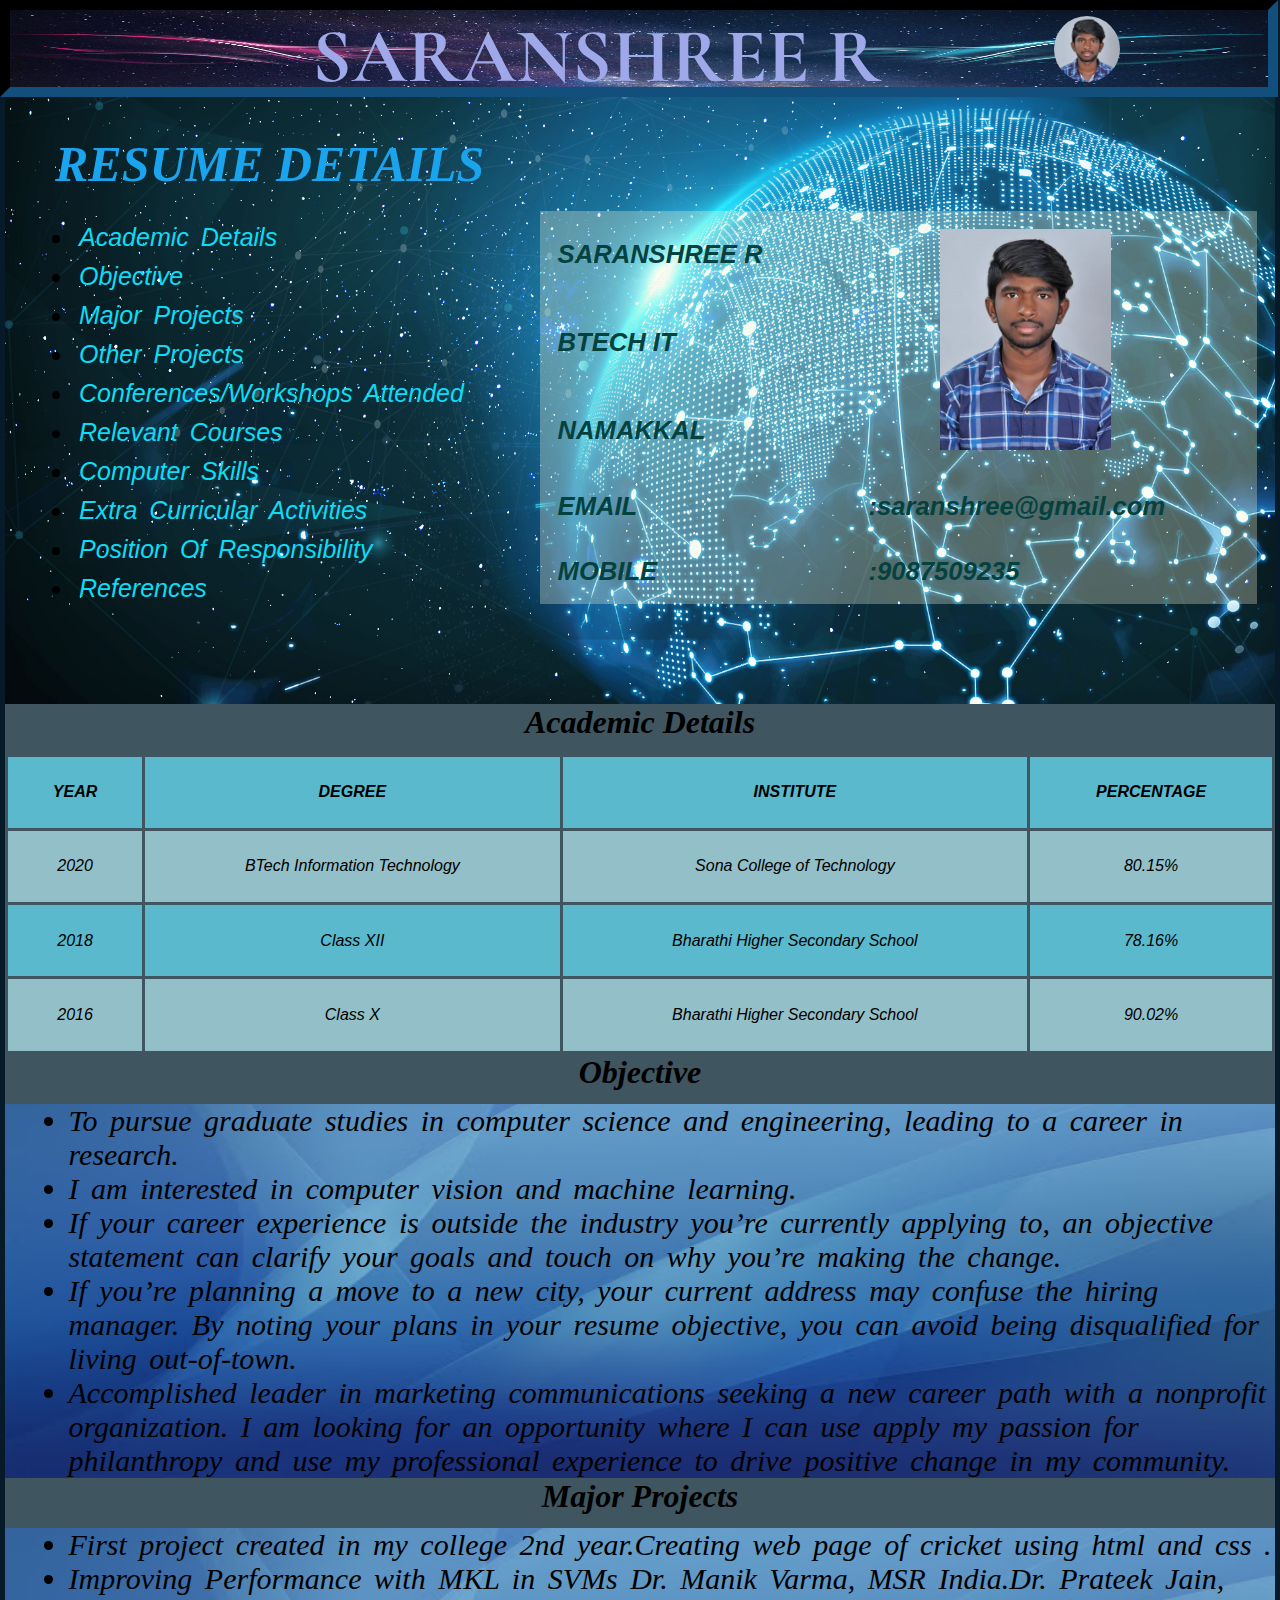
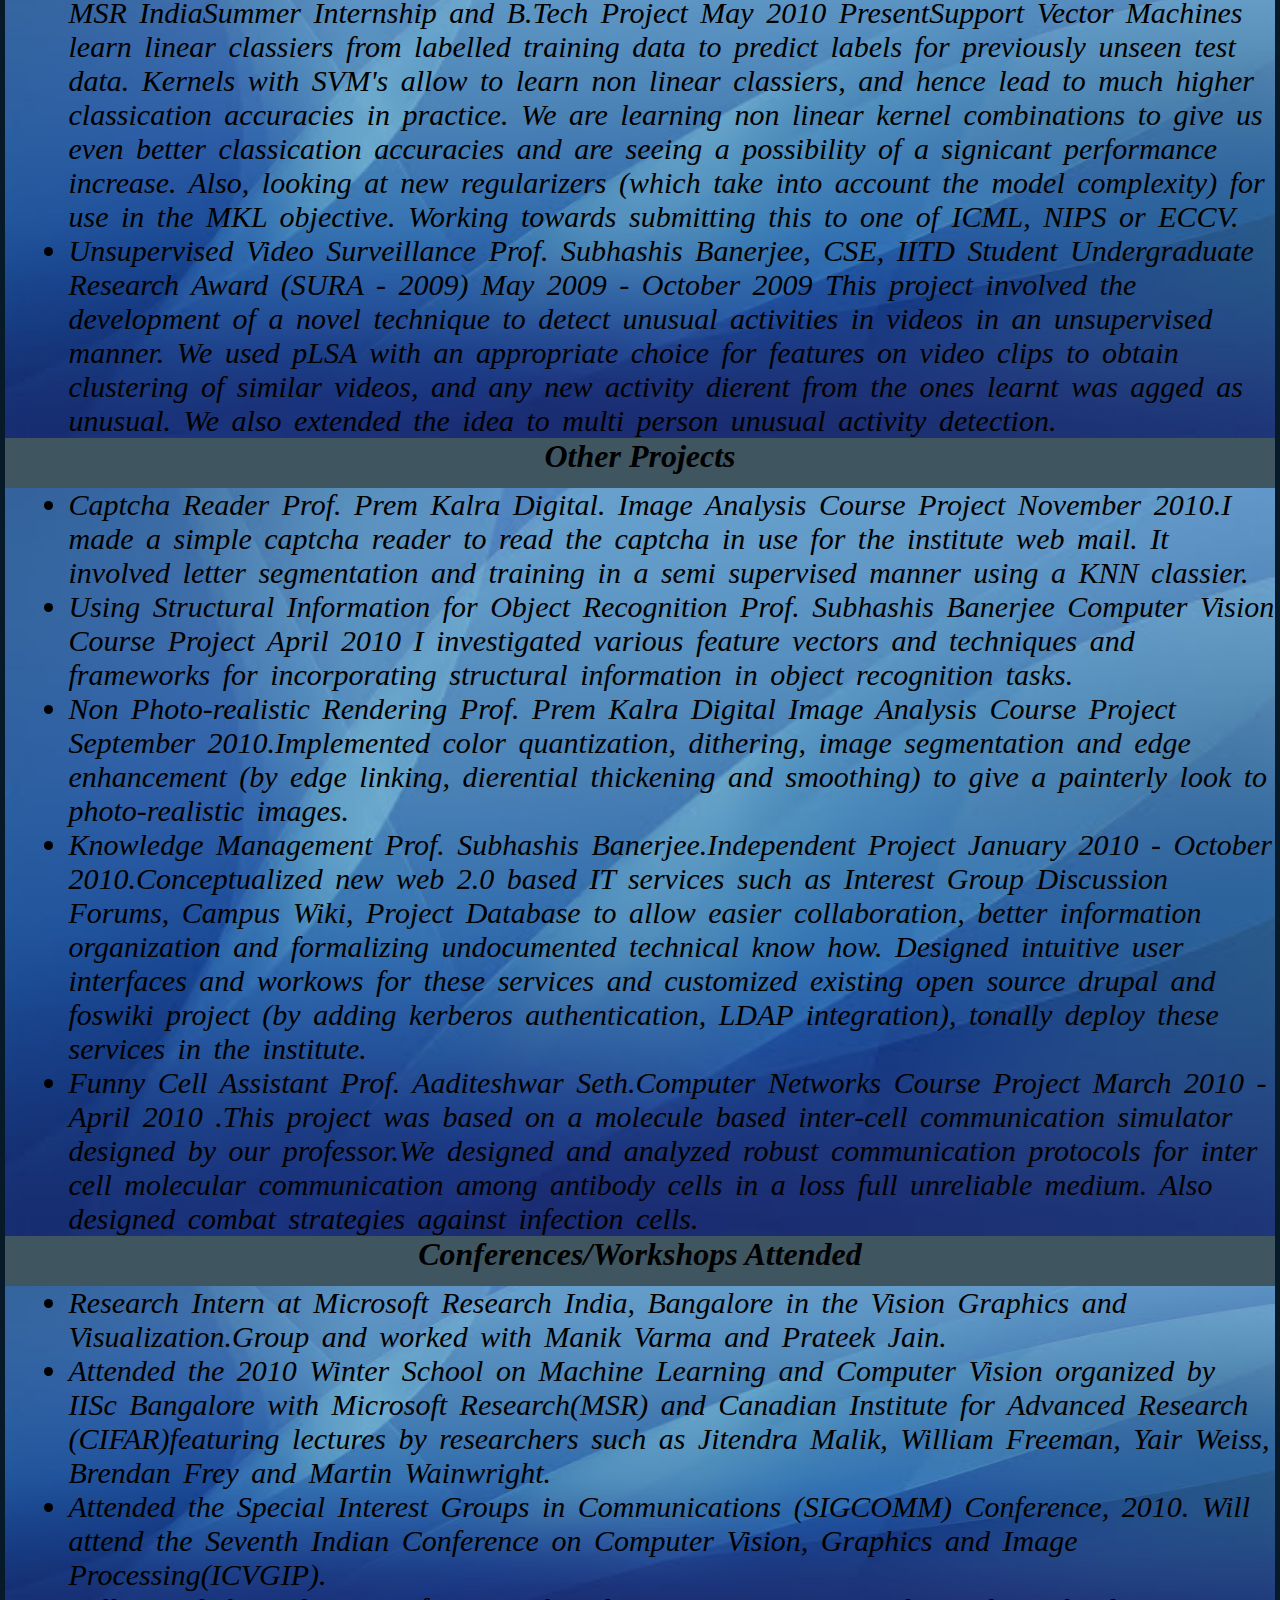
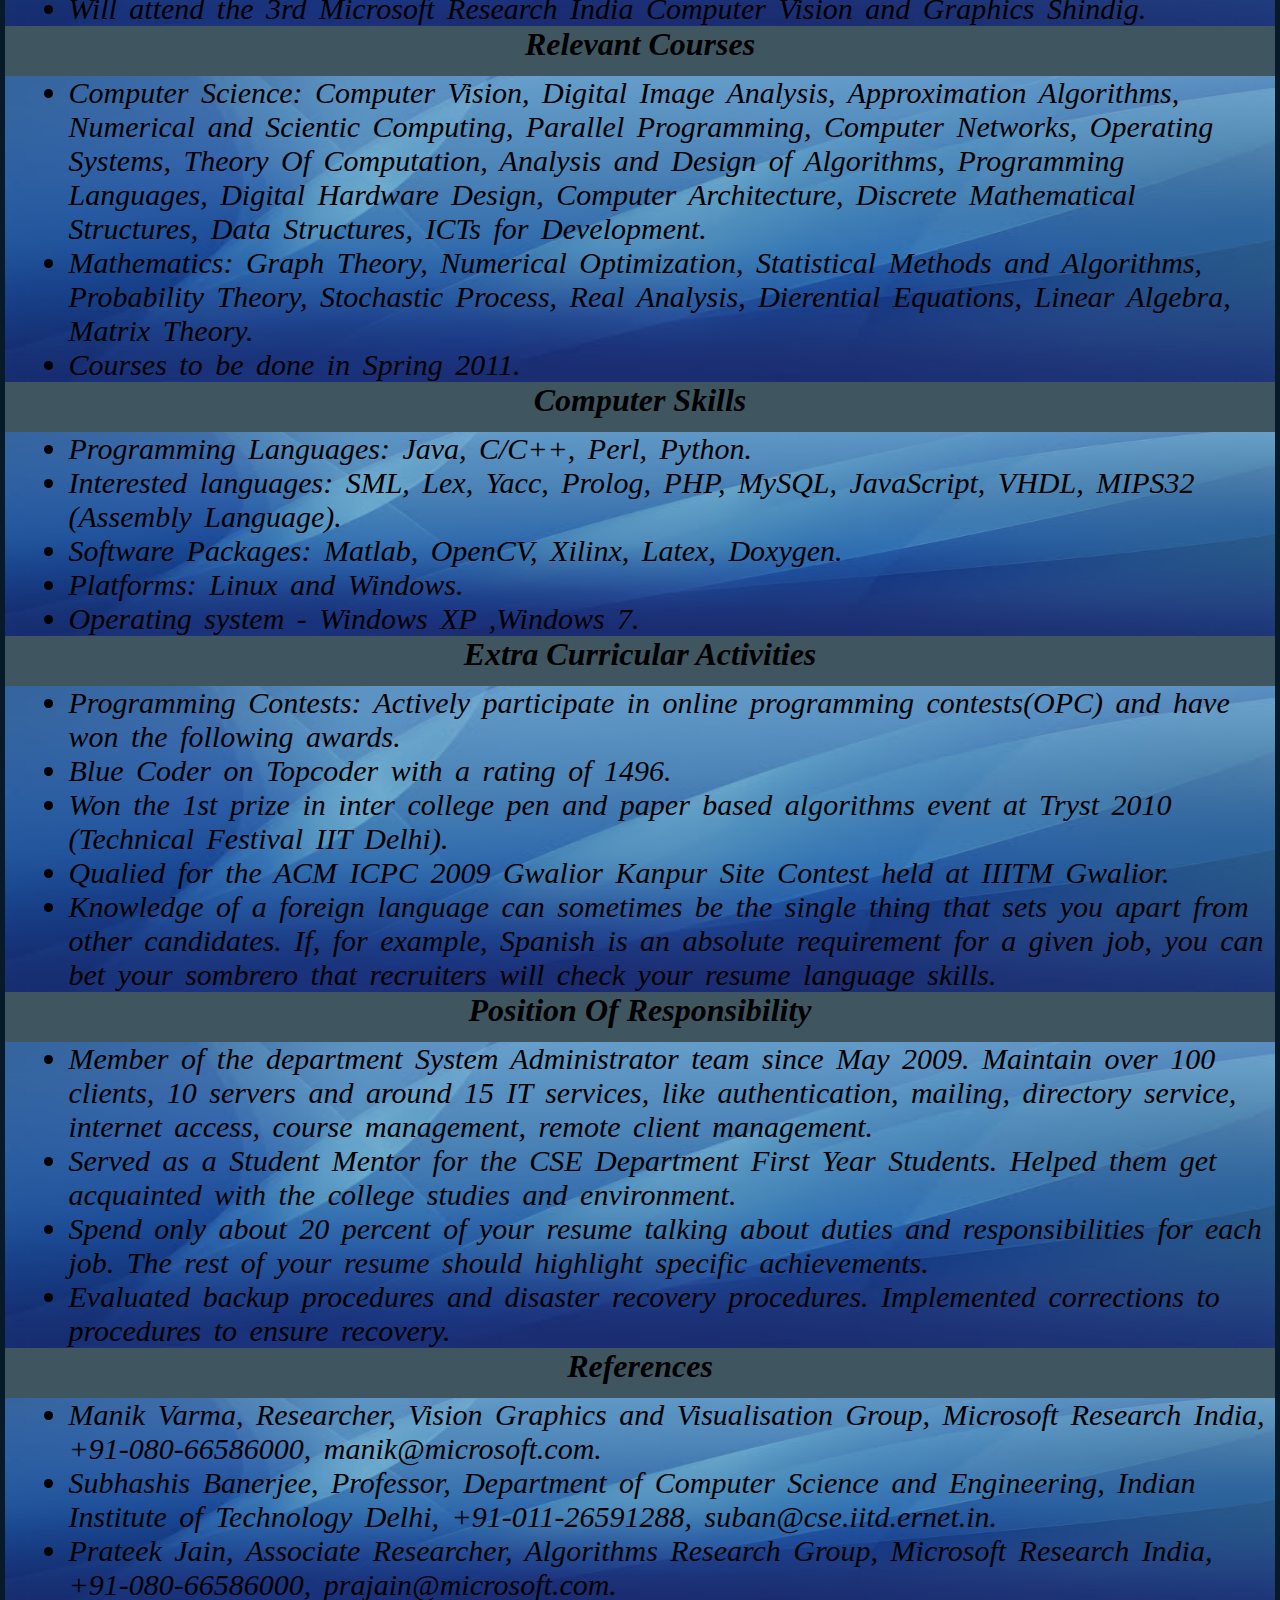
==== detail.html @ c65fa4ec "This my new try." ====
<!DOCTYPE html>
<html>
<head>
	<title>Resume Details</title>
	<meta name="viewport" content="width=device-width, initial-scale=1.0">
	<link rel="icon" href="resume.png">
	<link href="https://fonts.googleapis.com/css2?family=Cormorant+Garamond:ital,wght@1,700&display=swap" rel="stylesheet">
	<link rel="stylesheet" href="styles.css">
 </head>
<body>
	<div class="top">
		<div class="tp">
		<h1 >SARANSHREE R</h1>
		</div>
		<div class="pho" >
		<img class="toop" src="saran.jpg" >
	    </div>
	 </div>

	<div class="content">
		<div class="heading">
			<h1 style="font-size: 50px ;color:#1AA4EE ;">&nbsp;&nbsp;&nbsp;&nbsp;RESUME DETAILS</h1>
			<table >
			<tr>
			<td>
			<div class="head">
			<ul style="font-size: 25px">
				<li style="font-size: 25px;padding:5px"><a href="#academic">Academic Details</a></li>
				<li style="font-size: 25px;padding:5px"><a href="#Objective">Objective</a></li>
				<li style="font-size: 25px;padding:5px"><a href="#Major">Major Projects</a></li>
				<li style="font-size: 25px;padding:5px"><a href="#Other">Other Projects</a></li>
				<li style="font-size: 25px;padding:5px"><a href="#Conferences">Conferences/Workshops Attended</a></li>
				<li style="font-size: 25px;padding:5px"><a href="#Relevant">Relevant Courses</a></li>
				<li style="font-size: 25px;padding:5px"><a href="#Computer">Computer Skills</a></li>
				<li style="font-size: 25px;padding:5px"><a href="#Extra">Extra Curricular Activities</a></li> <a name="academic"></a>
				<li style="font-size: 25px;padding:5px"><a href="#Position">Position Of Responsibility</a></li>
				<li style="font-size: 25px;padding:5px"><a href="#References">References</a></li>
			</ul>
		    </div>
		    </td>
		    <td>
		    <div class="side">
		    	<table style="margin-bottom: 10% ;background-color:#A3E2E7 ;background-color: rgba(248, 247, 216, 0.3); ">
		    		<tr>
		    			<td style="font-size:2vw">SARANSHREE R</td>
		    			<td style="font-size:2vw" rowspan="3"align="center"><img src="saranshree1.jpg" style="height:40%;width:40%"></td>
		    		</tr>
		    		<tr>
		    			<td style="font-size:2vw">BTECH IT</td>
		    		</tr>
		    		<tr>
		    			<td style="font-size:2vw">NAMAKKAL</td>
		    		</tr>
		    		<tr>
		    			<td style="font-size:2vw">EMAIL</td>
		    			<td style="font-size:2vw;text-align="center">&nbsp;&nbsp;&nbsp;&nbsp;&nbsp;&nbsp;&nbsp;&nbsp;:saranshree@gmail.com</td>
		    		</tr>
		    		<tr>
		    			<td style="font-size:2vw">MOBILE</td>
		    			<td style="font-size:2vw;text-align="center">&nbsp;&nbsp;&nbsp;&nbsp;&nbsp;&nbsp;&nbsp;&nbsp;:9087509235</td>
		    		</tr>
		    		
		    	</table>
		    </div>
			</td>
		    </tr>
		    </table>
		 </div>

		<div class="det">
			<div style="width:100%;height:50px;background-color:#3F5560">
				<h1><center>Academic Details</center></h1>
			</div>
			<table style=" text-align: center;height: 300px">
				<tr>
					<th>YEAR</th>
					<th>DEGREE</th>
					<th>INSTITUTE</th>
					<th>PERCENTAGE</th>
				</tr>
				<tr>
					<td>2020</td>
					<td>BTech Information Technology</td>
					<td>Sona College of Technology</td>
					<td>80.15%</td>
				</tr>
				<tr>
					<td>2018</td>
					<td>Class XII</td>
					<td>Bharathi Higher Secondary School</td>
					<td>78.16%</td>
				</tr>
				<tr>
					<td>2016</td>
					<td>Class X</td>
					<td>Bharathi Higher Secondary School</td>
					<td>90.02%</td>
				</tr><a name="Objective"></a>
			</table>
		 </div>

		<div class="obj">
			<div style="width:100%;height:50px;background-color:#3F5560"> 
				<h1><center>Objective</center></h1>
				</div>
				<p>
					<ul>
					<li>To pursue graduate studies in computer science and engineering, leading to a career in research.</li>
					 <li>I am interested in computer vision and machine learning.</li>
					 <li> If your career experience is outside the industry you’re currently applying to, an objective statement can clarify your goals and touch on why you’re making the change.</li><a name="Major"></a>
					 <li> If you’re planning a move to a new city, your current address may confuse the hiring manager. By noting your plans in your resume objective, you can avoid being disqualified for living out-of-town.</li>
					 <li>Accomplished leader in marketing communications seeking a new career path with a nonprofit organization. I am looking for an opportunity where I can use apply my passion for philanthropy and use my professional experience to drive positive change in my community.</li>
				</ul>
				</p>
		 </div>

		<div class="major">
			<div style="width:100%;height:50px;background-color:#3F5560">
				<h1><center>Major Projects</center></h1>
				</div>
				<p>
					<ul>
					<li>
						First project created in my college 2nd year.Creating web page of cricket using html and css .
					</li>
					<li>
					Improving Performance with MKL in SVMs Dr. Manik Varma, MSR India.Dr. Prateek Jain, MSR IndiaSummer Internship and B.Tech Project May 2010 PresentSupport Vector Machines learn linear classiers from labelled training data to predict labels for previously unseen test data. Kernels with SVM's allow to learn non linear classiers, and hence lead to much higher classication accuracies in practice. We are learning non linear kernel combinations to give us even better classication accuracies and are seeing a possibility of a signicant performance increase. Also, looking at new regularizers (which take into account the model complexity) for use in the MKL objective. Working towards submitting this to one of ICML, NIPS or ECCV.
				    </li><a name="Other"></a>
				    <li>
					Unsupervised Video Surveillance Prof. Subhashis Banerjee, CSE, IITD Student Undergraduate Research Award (SURA - 2009)	May 2009 - October 2009 This project involved the development of a novel technique to detect unusual activities in videos in an unsupervised manner. We used pLSA with an appropriate choice for features on video clips to obtain clustering of similar videos, and any new activity dierent from the ones learnt was agged as unusual. We also extended the idea to multi person unusual activity detection.
					</li>
				</ul>
				</p>
		 </div>

		<div class="other">
			<div style="width:100%;height:50px;background-color:#3F5560">
				<h1><center>Other Projects</center></h1>
			</div>
				<ul>
					<li>Captcha Reader Prof. Prem Kalra Digital. Image Analysis Course Project November 2010.I made a simple captcha reader to read the captcha in use for the institute web mail. It involved letter segmentation and training in a semi supervised manner using a KNN classier.
					</li>
					<li>Using Structural Information for Object Recognition Prof. Subhashis Banerjee Computer Vision Course Project April 2010 I investigated various feature vectors and techniques and frameworks for incorporating structural information in object recognition tasks.
					</li>
					<li>Non Photo-realistic Rendering Prof. Prem Kalra Digital Image Analysis Course Project September 2010.Implemented color quantization, dithering, image segmentation and edge enhancement (by edge linking, dierential thickening and smoothing) to give a painterly look to photo-realistic images.
					</li>
					<li>Knowledge Management Prof. Subhashis Banerjee.Independent Project January 2010 - October 2010.Conceptualized new web 2.0 based IT services such as Interest Group Discussion Forums, Campus Wiki, Project Database to allow easier collaboration, better information organization and formalizing undocumented technical know how. Designed intuitive user interfaces and workows for these services and customized existing open source drupal and foswiki project (by adding kerberos authentication, LDAP integration), tonally deploy these services in the institute.
					</li><a name="Conferences"></a>
					<li>Funny Cell Assistant Prof. Aaditeshwar Seth.Computer Networks Course Project March 2010 - April 2010 .This project was based on a molecule based inter-cell communication simulator designed by our professor.We designed and analyzed robust communication protocols for inter cell molecular communication among antibody cells in a loss full unreliable medium. Also designed combat strategies against infection cells.
					</li>
				</ul>
		 </div>

		<div class="conferences">
			<div style="width:100%;height:50px;background-color:#3F5560">
				<h1><center>Conferences/Workshops Attended</center></h1>
			</div>
			<ul>
				<li>
					Research Intern at Microsoft Research India, Bangalore in the Vision Graphics and Visualization.Group and worked with Manik Varma and Prateek Jain.
				</li><a name="Relevant"></a>
				<li> Attended the 2010 Winter School on Machine Learning and Computer Vision organized by IISc Bangalore with Microsoft Research(MSR) and Canadian Institute for Advanced Research (CIFAR)featuring lectures by researchers such as Jitendra Malik, William Freeman, Yair Weiss, Brendan Frey and Martin Wainwright.
				</li>
				<li> Attended the Special Interest Groups in Communications (SIGCOMM) Conference, 2010. Will attend the Seventh Indian Conference on Computer Vision, Graphics and Image Processing(ICVGIP).
				</li>
				<li> Will attend the 3rd Microsoft Research India Computer Vision and Graphics Shindig.
				</li>
			</ul>
		 </div>

		<div class="relevant">
			<div style="width:100%;height:50px;background-color:#3F5560">
				<h1><center>Relevant Courses</center></h1>
			</div>
			<ul>
				<li>
					Computer Science: Computer Vision, Digital Image Analysis, Approximation Algorithms, Numerical and Scientic Computing, Parallel Programming, Computer Networks, Operating Systems, Theory Of Computation, Analysis and Design of Algorithms, Programming Languages, Digital Hardware Design, Computer Architecture, Discrete Mathematical Structures, Data Structures, ICTs for Development.
				</li><a name="Computer"></a>
				<li> Mathematics: Graph Theory, Numerical Optimization, Statistical Methods and Algorithms, Probability Theory, Stochastic Process, Real Analysis, Dierential Equations, Linear Algebra, Matrix Theory.
				</li>
				<li>
					Courses to be done in Spring 2011.
				</li>
			</ul>

		 </div>

		<div class="computer">
			<div style="width:100%;height:50px;background-color:#3F5560">
				<h1><center>Computer Skills</center></h1>
			</div>
			<ul>
				<li>Programming Languages: Java, C/C++, Perl, Python.</li><a name="Extra"></a>
				<li>Interested languages: SML, Lex, Yacc, Prolog, PHP, MySQL, JavaScript, VHDL, MIPS32 (Assembly Language).</li>
				<li>Software Packages: Matlab, OpenCV, Xilinx, Latex, Doxygen.</li>
				<li>Platforms: Linux and Windows.
				</li>
				<li>Operating system - Windows XP ,Windows 7.</li>
			</ul>
		 </div>

		<div class="extra">
			<div style="width:100%;height:50px;background-color:#3F5560">
				<h1><center>Extra Curricular Activities</center></h1>
			</div>
			<ul>
				<li>Programming Contests: Actively participate in online programming contests(OPC) and have won the following awards.</li>
   				<li> Blue Coder on Topcoder with a rating of 1496.</li>
				<li> Won the 1st prize in inter college pen and paper based algorithms event at Tryst 2010 (Technical
				Festival IIT Delhi).</li><a name="Position"></a>
				<li> Qualied for the ACM ICPC 2009 Gwalior Kanpur Site Contest held at IIITM Gwalior.
				</li>
				<li>Knowledge of a foreign language can sometimes be the single thing that sets you apart from other candidates. If, for example, Spanish is an absolute requirement for a given job, you can bet your sombrero that recruiters will check your resume language skills. </li>
			</ul>
		 </div>

		<div class="position">
			<div style="width:100%;height:50px;background-color:#3F5560">
				<h1><center>Position Of Responsibility</center></h1>
			</div>
			<ul>
				<li>Member of the department System Administrator team since May 2009. Maintain over 100 clients, 10 servers and around 15 IT services, like authentication, mailing, directory service, internet access, course management, remote client management.</li>
				<li> Served as a Student Mentor for the CSE Department First Year Students. Helped them get acquainted
				with the college studies and environment.
				</li>
				<li>Spend only about 20 percent of your resume talking about duties and responsibilities for each job. The rest of your resume should highlight specific achievements.
				</li>
				<li>Evaluated backup procedures and disaster recovery procedures. Implemented corrections to procedures to ensure recovery.</li>
			</ul>
		 </div>

		<div class="reference"><a name="References"></a>
			<div style="width:100%;height:50px;background-color:#3F5560">
				<h1><center>References</center></h1>
			</div>
			<ul>
				<li>Manik Varma, Researcher, Vision Graphics and Visualisation Group, Microsoft Research India, +91-080-66586000, manik@microsoft.com.</li>
				<li> Subhashis Banerjee, Professor, Department of Computer Science and Engineering, Indian Institute of Technology Delhi, +91-011-26591288, suban@cse.iitd.ernet.in.</li>
				<li> Prateek Jain, Associate Researcher, Algorithms Research Group, Microsoft Research India, +91-080-66586000, prajain@microsoft.com.
				</li>
			</ul>
		 </div>

	 </div>
</body>
</html>
---- styles.css ----
*{
	margin:0px;
	padding:0px;
}

.top{
	width:98.3%;
	height:6vw;
	border:solid 10px #061A29;
	background-color:#595540;
	position: fixed;
	border-style:inset;
	background-image:url('pg1.jpg');
	background-size: 100% 100%;
}

.toop{
	height:100%;
	width:75%;
	border-radius:50%;
}

.pho{
	float:right;
	width:7%;
	margin-right:10%;
	margin-top:0.5%;
}

.tp{
	color:#9FA8E8 ;
	float:left;
	width:55%;
	font-size: 3vw;
	font-family: 'Cormorant Garamond', serif;
	margin-left:24%;
	text-align: left;
	padding-left:;
}

.side{
	color:#04423F ;
	font-weight: bold;
	font-style: italic;
}

a{
	text-decoration: none;
	color: #0BDDF6 ;
}

table {
  font-family: arial, sans-serif;
  width: 100%;
  border-collapse:collapse
}

td,th {
	
  padding: 18px;
  border-collapse:collapse
}

tr:nth-child(even) {
  
}

p{
	font-size:20px;
}

li{
	font-size:30px;
	margin-left: 5%;
	word-spacing: 5px;
}

.content{
	font-style: italic;
	border:solid 5px #061A29;
}

.heading{
	padding-top:10.15vw;
	width:100%;
	background-image:url('bg7.jpg');
	background-size:100% 100%;
	border:solid 0px #F9FAFA ;
	padding-bottom: 10px;
}



.head{
	padding: 30px;
	padding-bottom: 60px;
	padding-top: 0px;
}

.head li:hover {
	color:#1AEE5B ;
}

.head a:hover{
	color: #1AEE5B ;
}



.det table {
	background: #5AB9CC;
  font-family: arial, sans-serif;
  width: 100%;
  border-collapse:collapse;
  padding: 10px;
}

.det td,th {
  border: 3px solid #3F5560;
  text-align: center;
  padding: 18px;
  border-collapse:collapse
}

.det tr:nth-child(even) {
  background:#93BFC8 ;
}

.det{
	width:100%;
	border:solid 0px #F9FAFA ;
	background-image: url('pg2.jpg');
	background-size: 100% 100%;
}

.obj{
	width:100%;
	border:solid 0px #F9FAFA ;
	background-image: url('pg2.jpg');
	background-size: 100% 100%;
}

.major{
	width:100%;
	border:solid 0px #F9FAFA ;
	background-image: url('pg2.jpg');
	background-size: 100% 100%;
}

.other{
	width:100%;
	border:solid 0px #F9FAFA ;
	background-image: url('pg2.jpg');
	background-size: 100% 100%;
}

.conferences{
	width:100%;
	border:solid 0px #F9FAFA ;
	background-image: url('pg2.jpg');
	background-size: 100% 100%;	
}

.relevant{
	width:100%;
	border:solid 0px #F9FAFA ;
	background-image: url('pg2.jpg');
	background-size: 100% 100%;	
}

.computer{
	width:100%;
	border:solid 0px #F9FAFA ;
	background-image: url('pg2.jpg');
	background-size: 100% 100%;	
}

.extra{
	width:100%;
	border:solid 0px #F9FAFA ;
	background-image: url('pg2.jpg');
	background-size: 100% 100%;	
}

.position{
	width:100%;
	border:solid 0px #F9FAFA ;
	background-image: url('pg2.jpg');
	background-size: 100% 100%;	
}

.reference{
	width:100%;
	border:solid 0px #F9FAFA ;
	background-image: url('pg2.jpg');
	background-size: 100% 100%;	
}
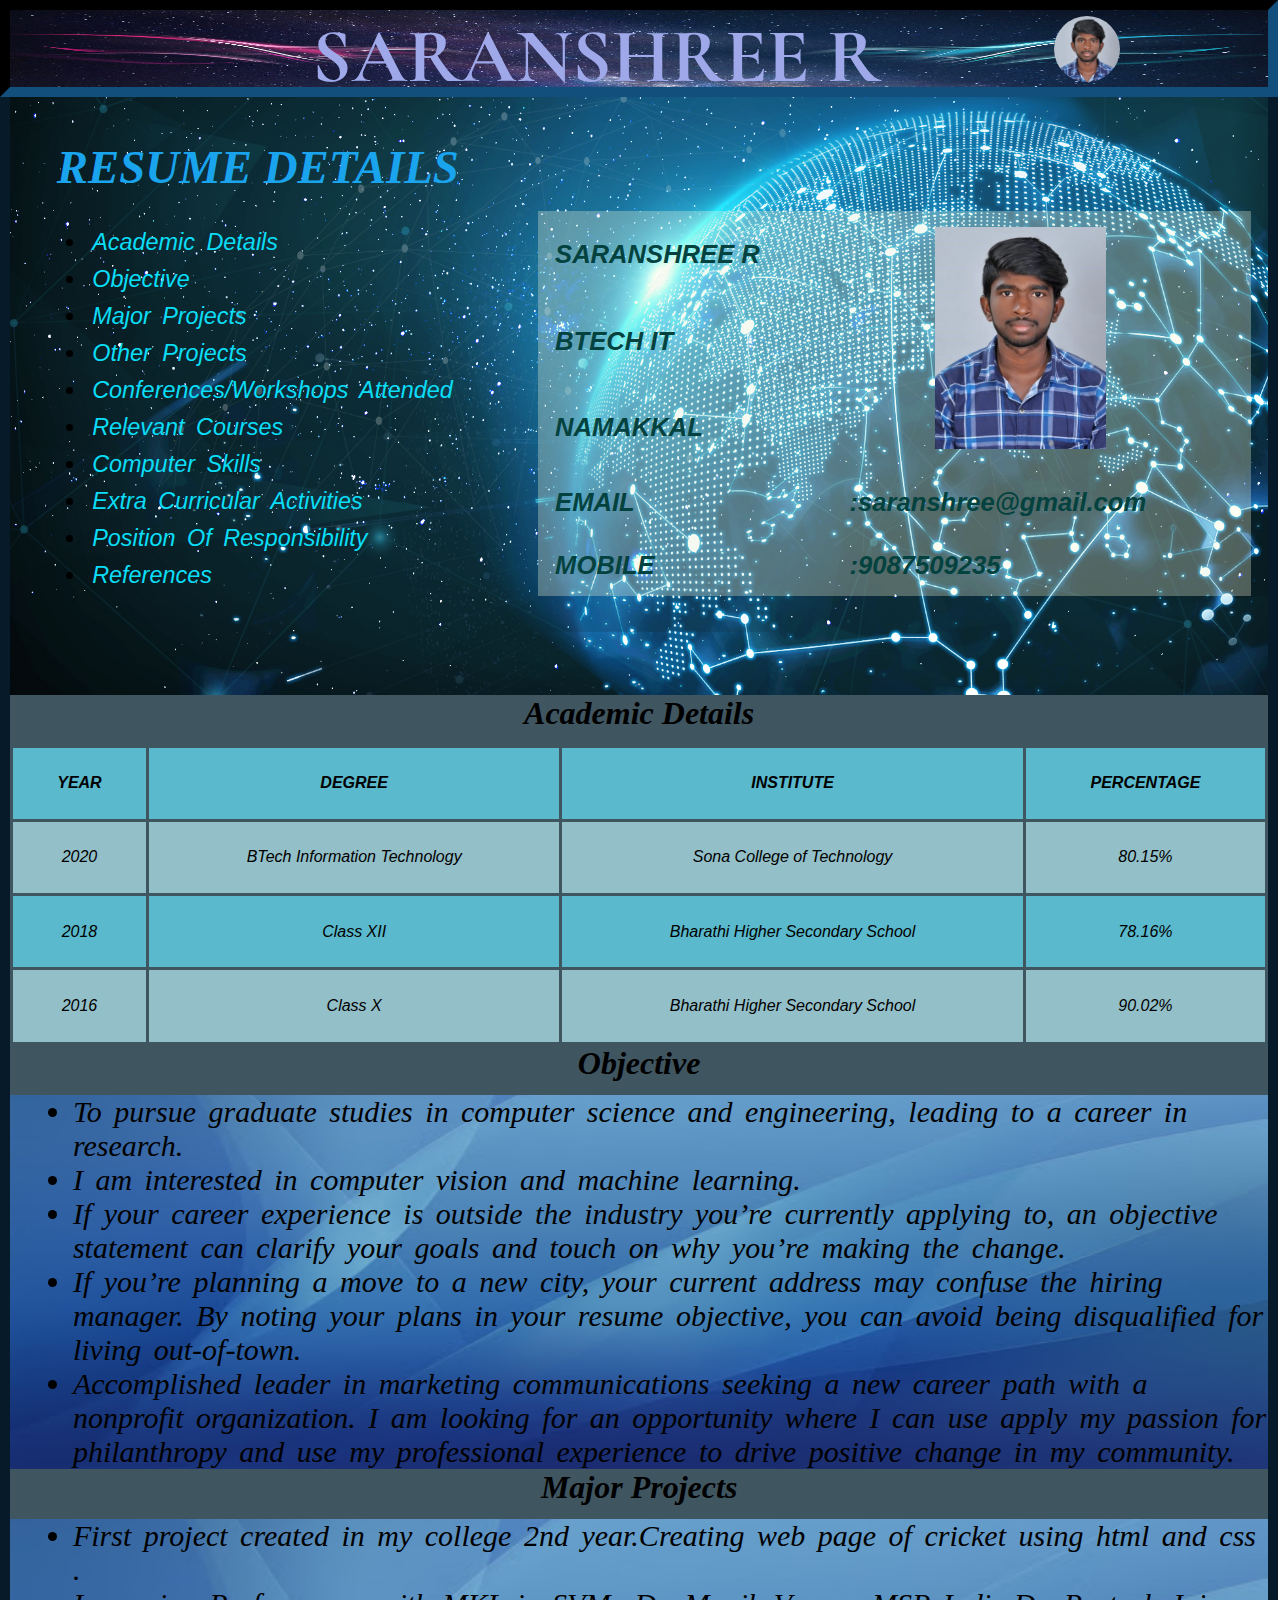
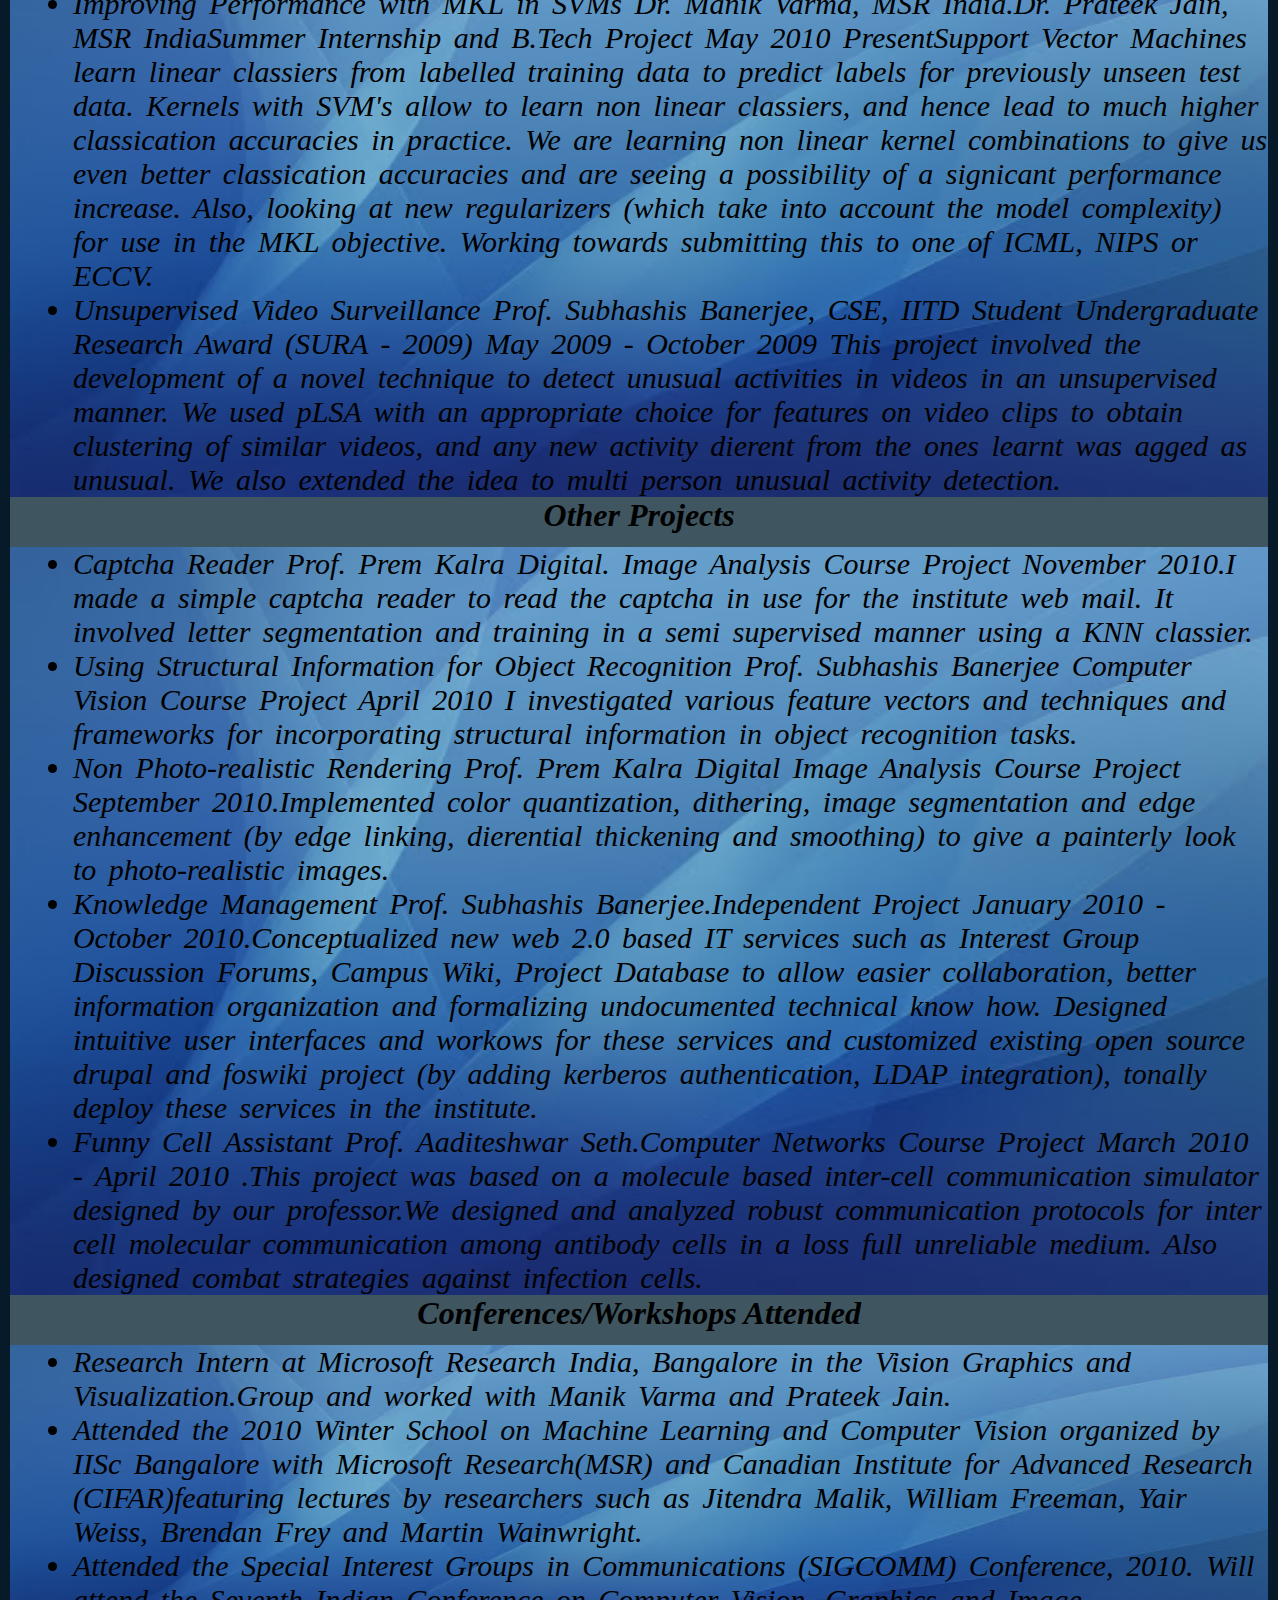
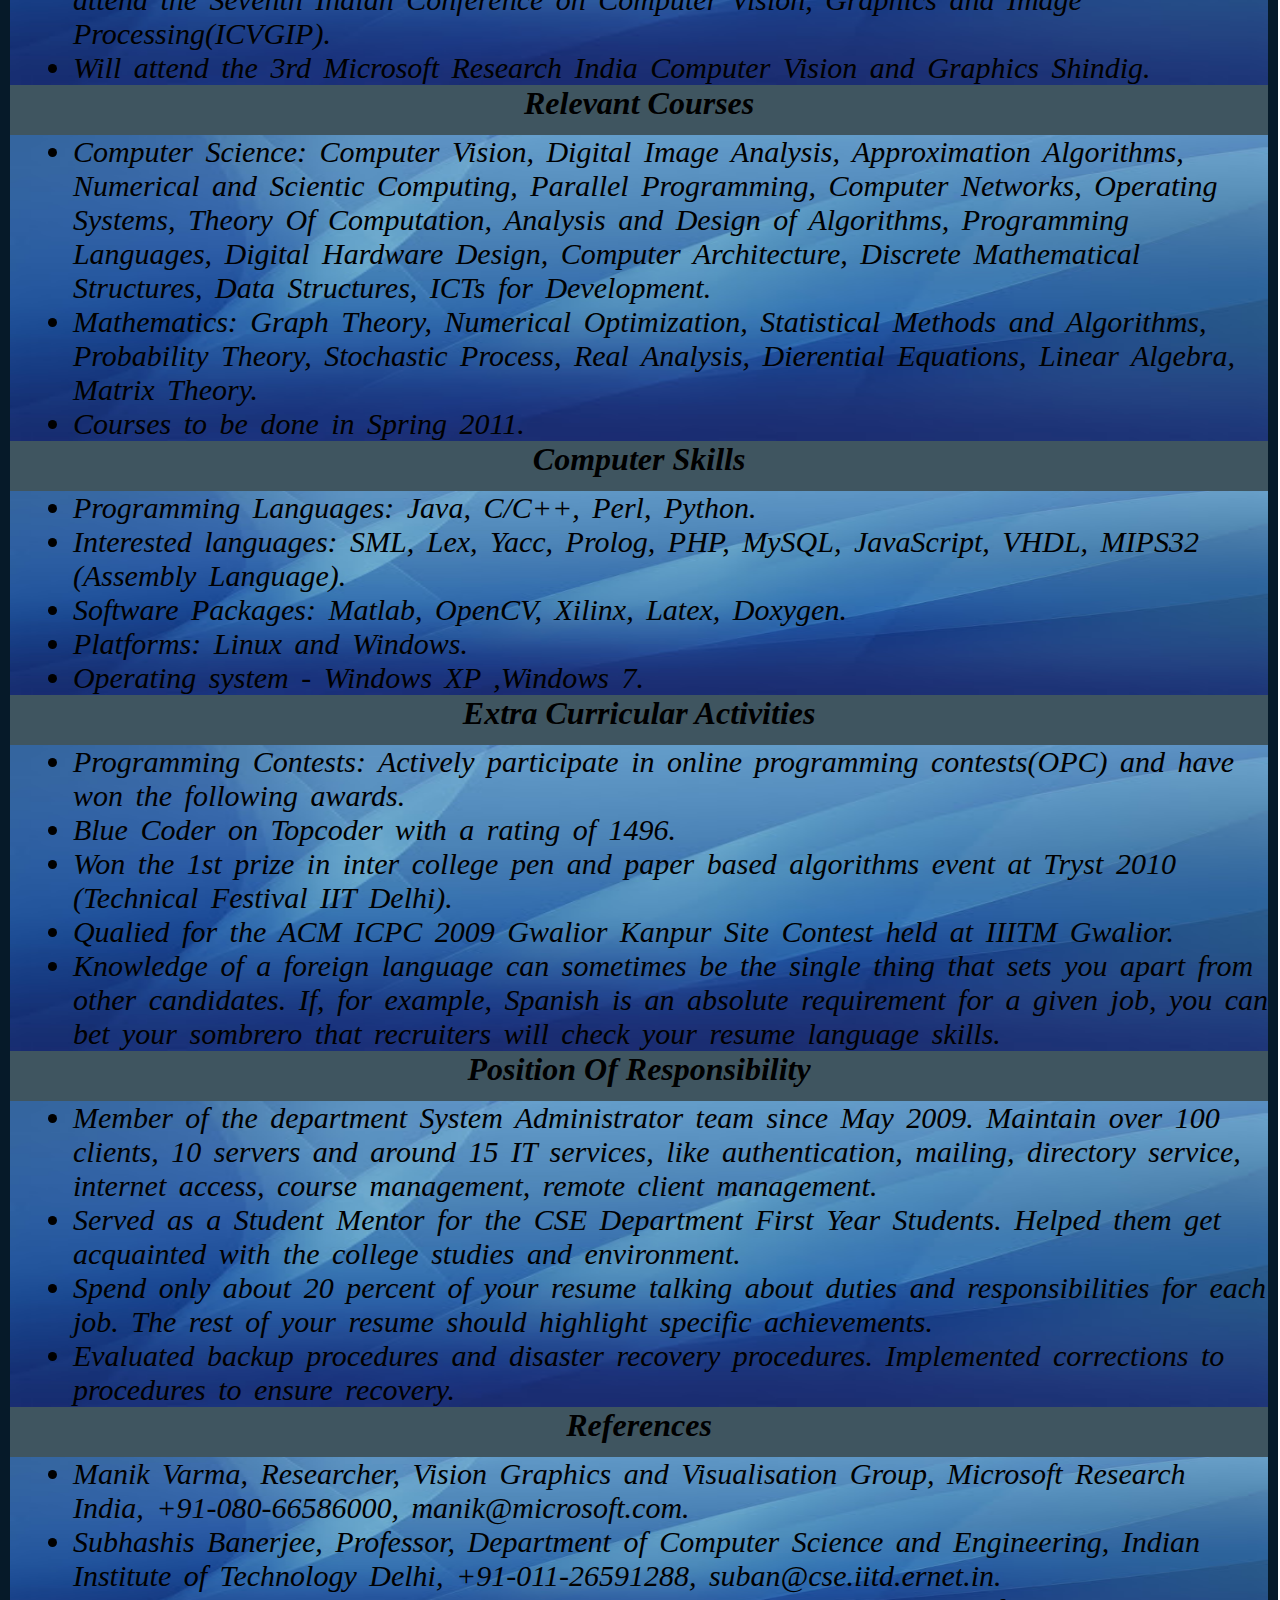
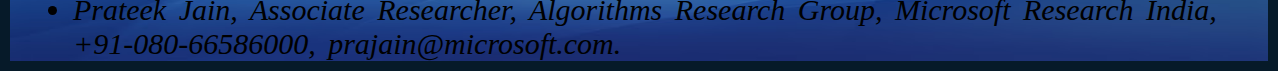
==== commit 4fb89687: "Update detail.html" ====
--- a/detail.html
+++ b/detail.html
@@ -19,22 +19,22 @@
 
 	<div class="content">
 		<div class="heading">
-			<h1 style="font-size: 50px ;color:#1AA4EE ;">&nbsp;&nbsp;&nbsp;&nbsp;RESUME DETAILS</h1>
+			<h1 style="font-size: 3.66vw ;color:#1AA4EE ;">&nbsp;&nbsp;&nbsp;&nbsp;RESUME DETAILS</h1>
 			<table >
 			<tr>
 			<td>
 			<div class="head">
-			<ul style="font-size: 25px">
-				<li style="font-size: 25px;padding:5px"><a href="#academic">Academic Details</a></li>
-				<li style="font-size: 25px;padding:5px"><a href="#Objective">Objective</a></li>
-				<li style="font-size: 25px;padding:5px"><a href="#Major">Major Projects</a></li>
-				<li style="font-size: 25px;padding:5px"><a href="#Other">Other Projects</a></li>
-				<li style="font-size: 25px;padding:5px"><a href="#Conferences">Conferences/Workshops Attended</a></li>
-				<li style="font-size: 25px;padding:5px"><a href="#Relevant">Relevant Courses</a></li>
-				<li style="font-size: 25px;padding:5px"><a href="#Computer">Computer Skills</a></li>
-				<li style="font-size: 25px;padding:5px"><a href="#Extra">Extra Curricular Activities</a></li> <a name="academic"></a>
-				<li style="font-size: 25px;padding:5px"><a href="#Position">Position Of Responsibility</a></li>
-				<li style="font-size: 25px;padding:5px"><a href="#References">References</a></li>
+			<ul >
+				<li style="font-size:1.83vw;padding:5px"><a href="#academic">Academic Details</a></li>
+				<li style="font-size:1.83vw;padding:5px"><a href="#Objective">Objective</a></li>
+				<li style="font-size:1.83vw;padding:5px"><a href="#Major">Major Projects</a></li>
+				<li style="font-size:1.83vw;padding:5px"><a href="#Other">Other Projects</a></li>
+				<li style="font-size:1.83vw;padding:5px"><a href="#Conferences">Conferences/Workshops Attended</a></li>
+				<li style="font-size:1.83vw;padding:5px"><a href="#Relevant">Relevant Courses</a></li>
+				<li style="font-size:1.83vw;padding:5px"><a href="#Computer">Computer Skills</a></li>
+				<li style="font-size:1.83vw;padding:5px"><a href="#Extra">Extra Curricular Activities</a></li> <a name="academic"></a>
+				<li style="font-size:1.83vw;padding:5px"><a href="#Position">Position Of Responsibility</a></li>
+				<li style="font-size:1.83vw;padding:5px"><a href="#References">References</a></li>
 			</ul>
 		    </div>
 		    </td>
@@ -53,11 +53,11 @@
 		    		</tr>
 		    		<tr>
 		    			<td style="font-size:2vw">EMAIL</td>
-		    			<td style="font-size:2vw;text-align="center">&nbsp;&nbsp;&nbsp;&nbsp;&nbsp;&nbsp;&nbsp;&nbsp;:saranshree@gmail.com</td>
+		    			<td style="font-size:2vw;text-align="center">&nbsp;&nbsp;&nbsp;&nbsp;&nbsp;&nbsp;:saranshree@gmail.com</td>
 		    		</tr>
 		    		<tr>
 		    			<td style="font-size:2vw">MOBILE</td>
-		    			<td style="font-size:2vw;text-align="center">&nbsp;&nbsp;&nbsp;&nbsp;&nbsp;&nbsp;&nbsp;&nbsp;:9087509235</td>
+		    			<td style="font-size:2vw;text-align="center">&nbsp;&nbsp;&nbsp;&nbsp;&nbsp;&nbsp;:9087509235</td>
 		    		</tr>
 		    		
 		    	</table>
@@ -243,4 +243,4 @@
 
 	 </div>
 </body>
-</html>+</html>
--- a/styles.css
+++ b/styles.css
@@ -57,7 +57,7 @@
 
 td,th {
 	
-  padding: 18px;
+  padding:1.31vw;
   border-collapse:collapse
 }
 
@@ -77,7 +77,8 @@
 
 .content{
 	font-style: italic;
-	border:solid 5px #061A29;
+	border:solid 10px #061A29;
+	width: 98.3%;
 }
 
 .heading{
@@ -92,7 +93,7 @@
 
 
 .head{
-	padding: 30px;
+	padding: 3.17vw;
 	padding-bottom: 60px;
 	padding-top: 0px;
 }
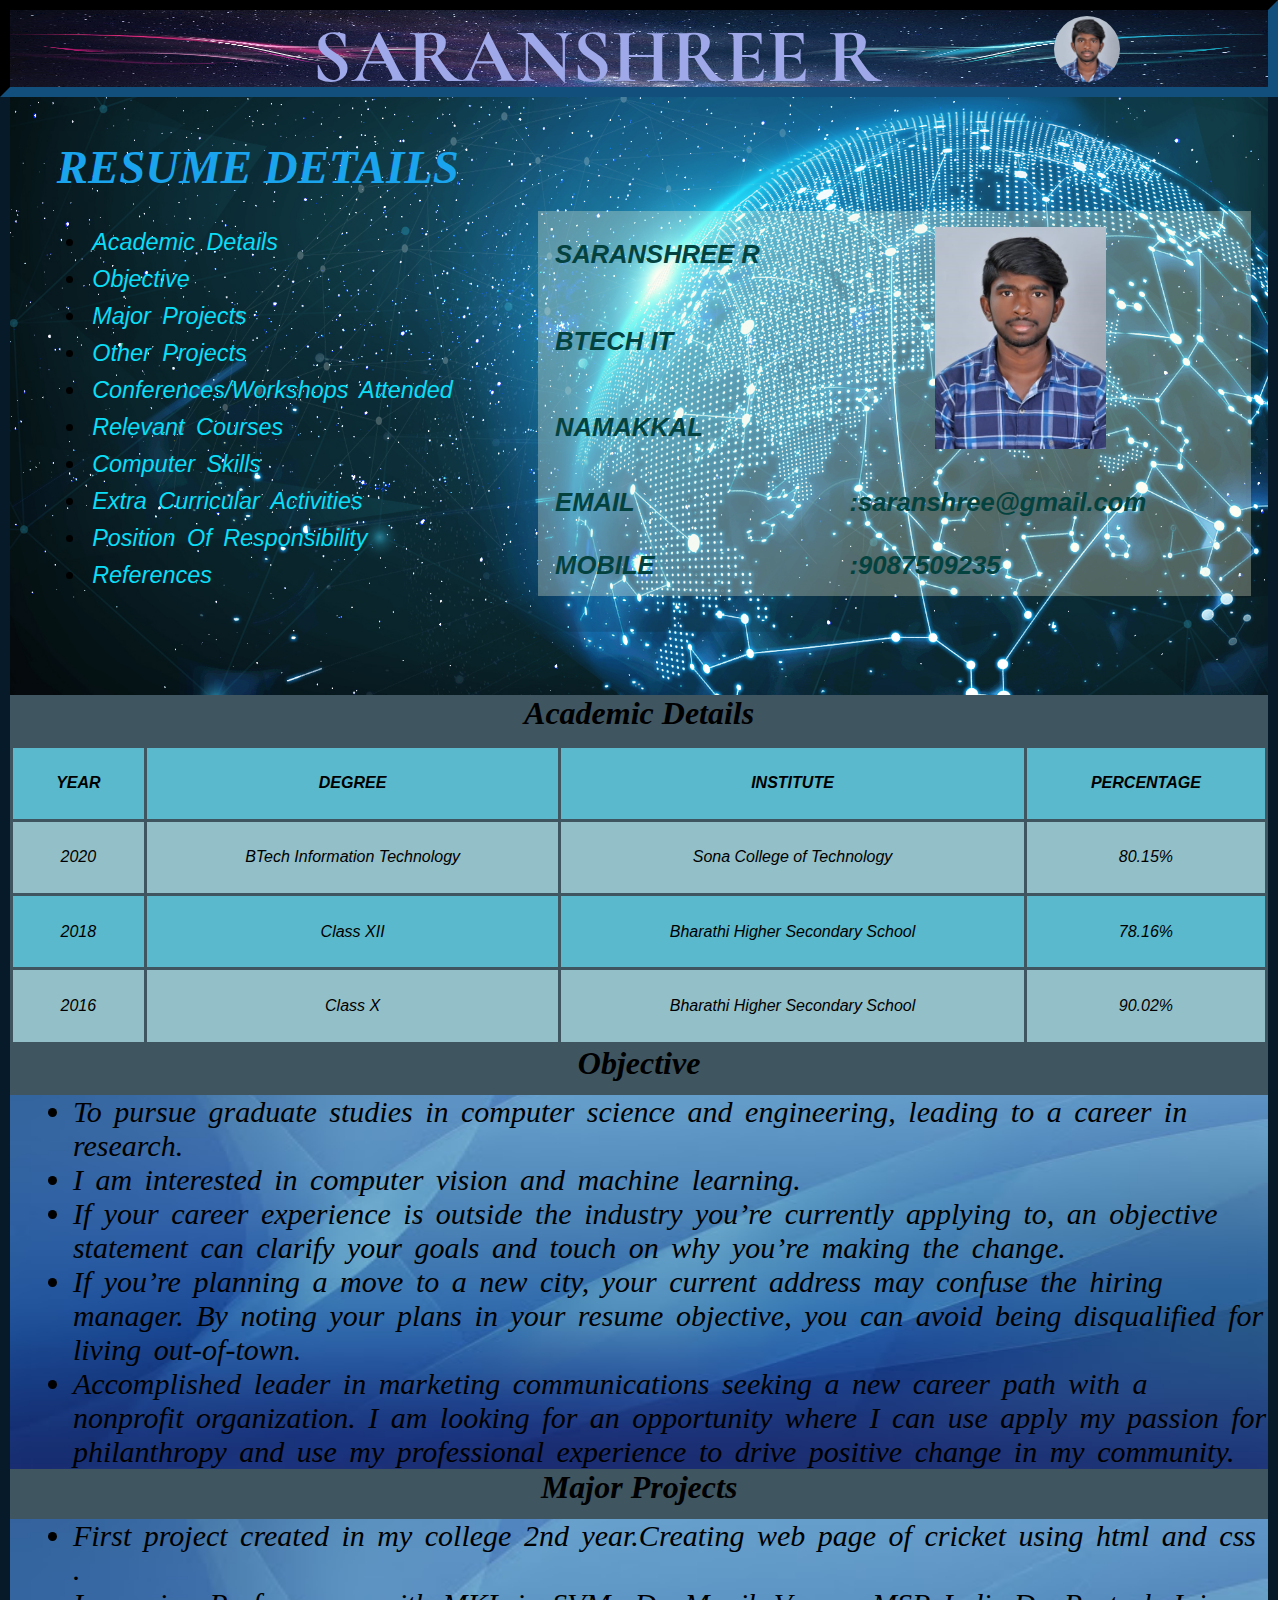
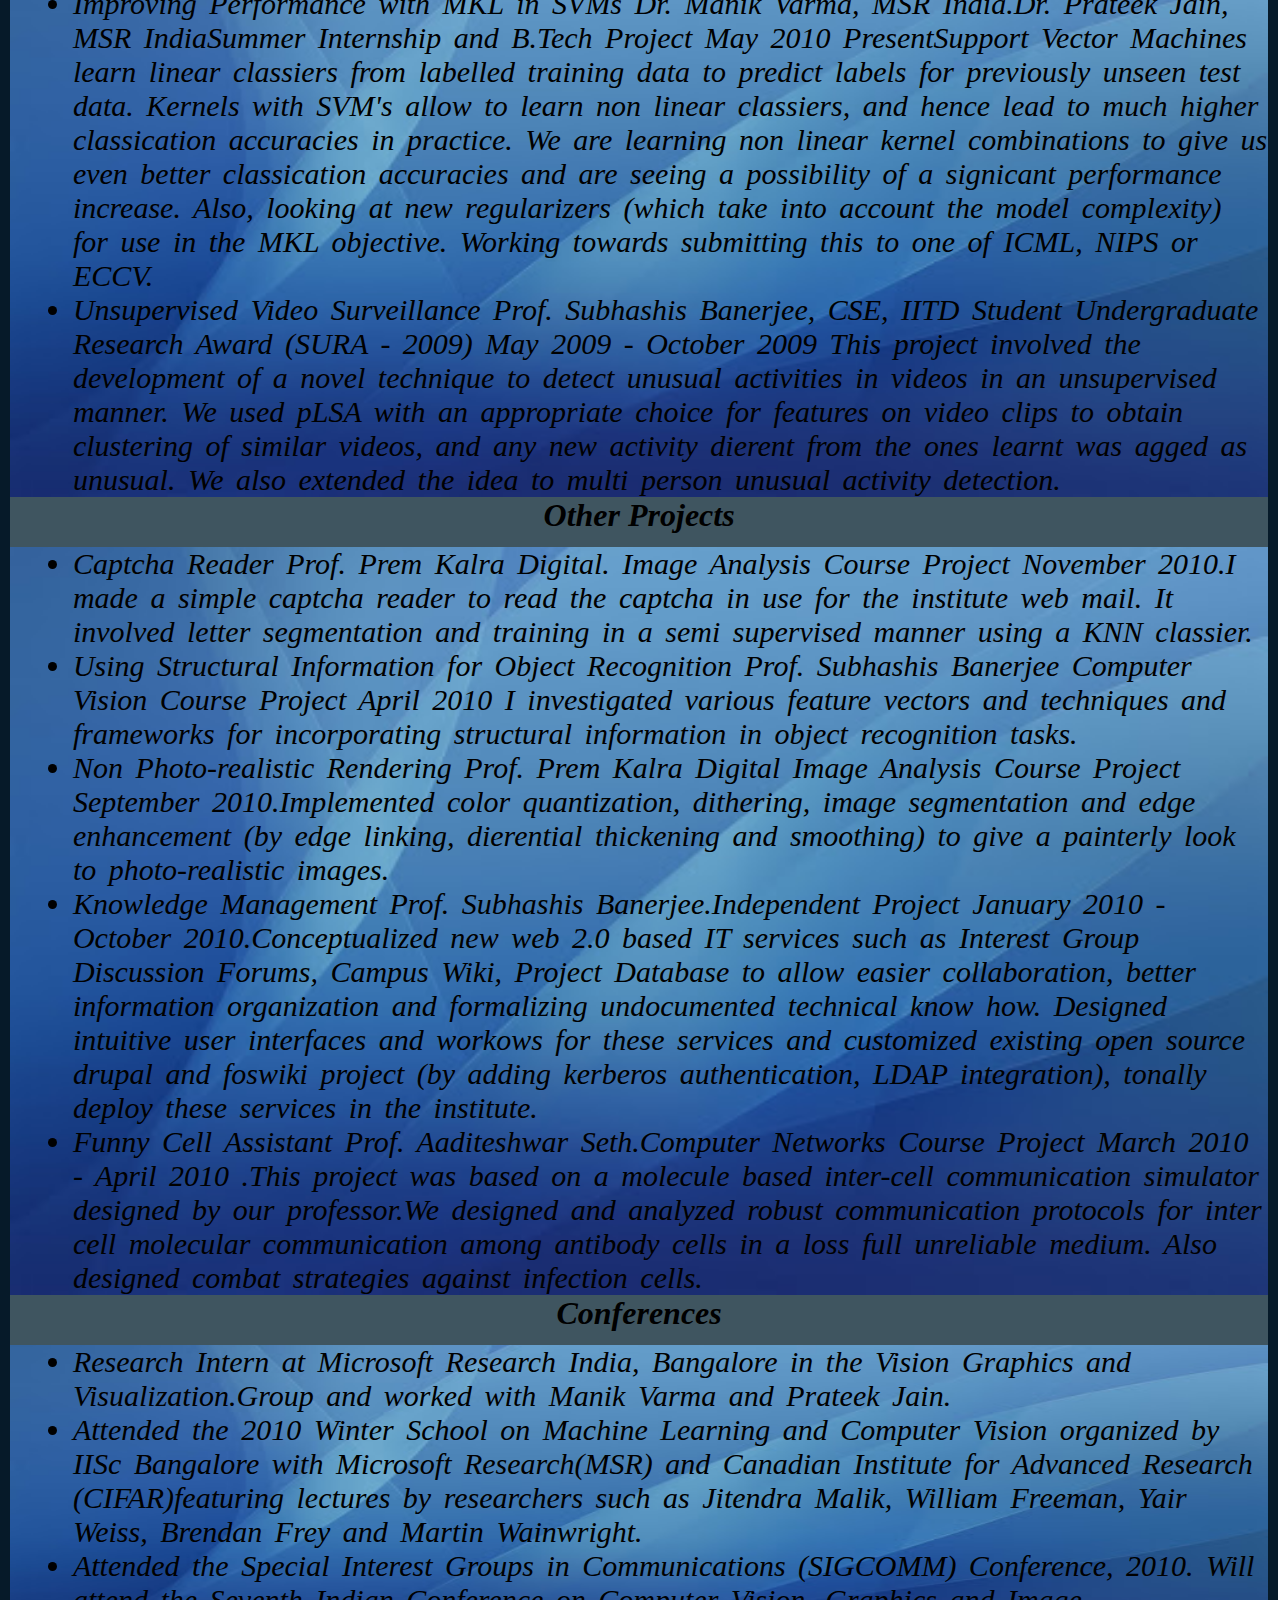
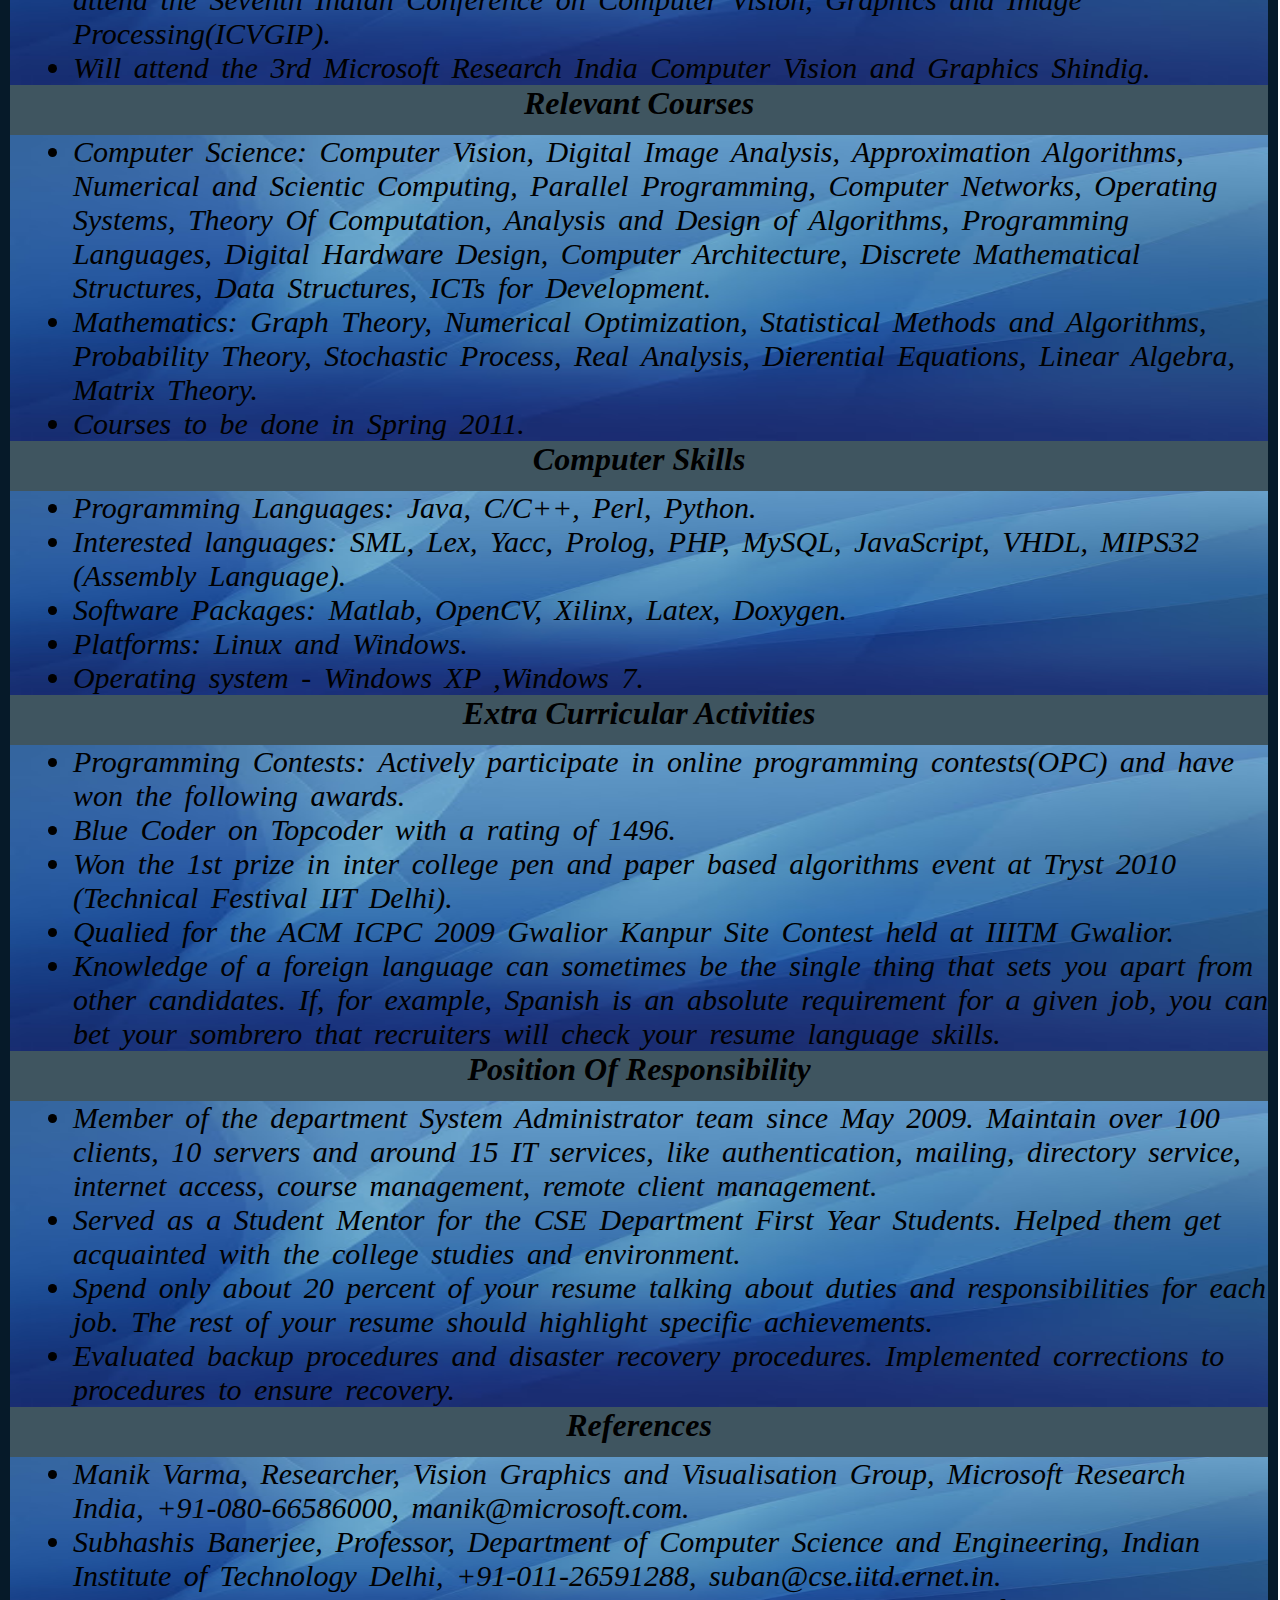
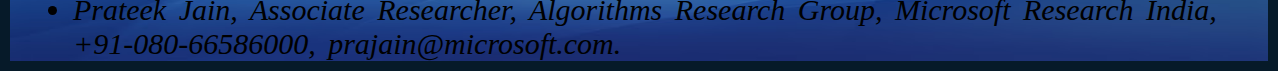
==== commit 16c0e79f: "Update detail.html" ====
--- a/detail.html
+++ b/detail.html
@@ -153,7 +153,7 @@
 
 		<div class="conferences">
 			<div style="width:100%;height:50px;background-color:#3F5560">
-				<h1><center>Conferences/Workshops Attended</center></h1>
+				<h1><center>Conferences</center></h1>
 			</div>
 			<ul>
 				<li>
--- a/styles.css
+++ b/styles.css
@@ -113,13 +113,13 @@
   font-family: arial, sans-serif;
   width: 100%;
   border-collapse:collapse;
-  padding: 10px;
+  padding: 0.732vw;
 }
 
 .det td,th {
   border: 3px solid #3F5560;
   text-align: center;
-  padding: 18px;
+  padding: 1.317vw;
   border-collapse:collapse
 }
 
